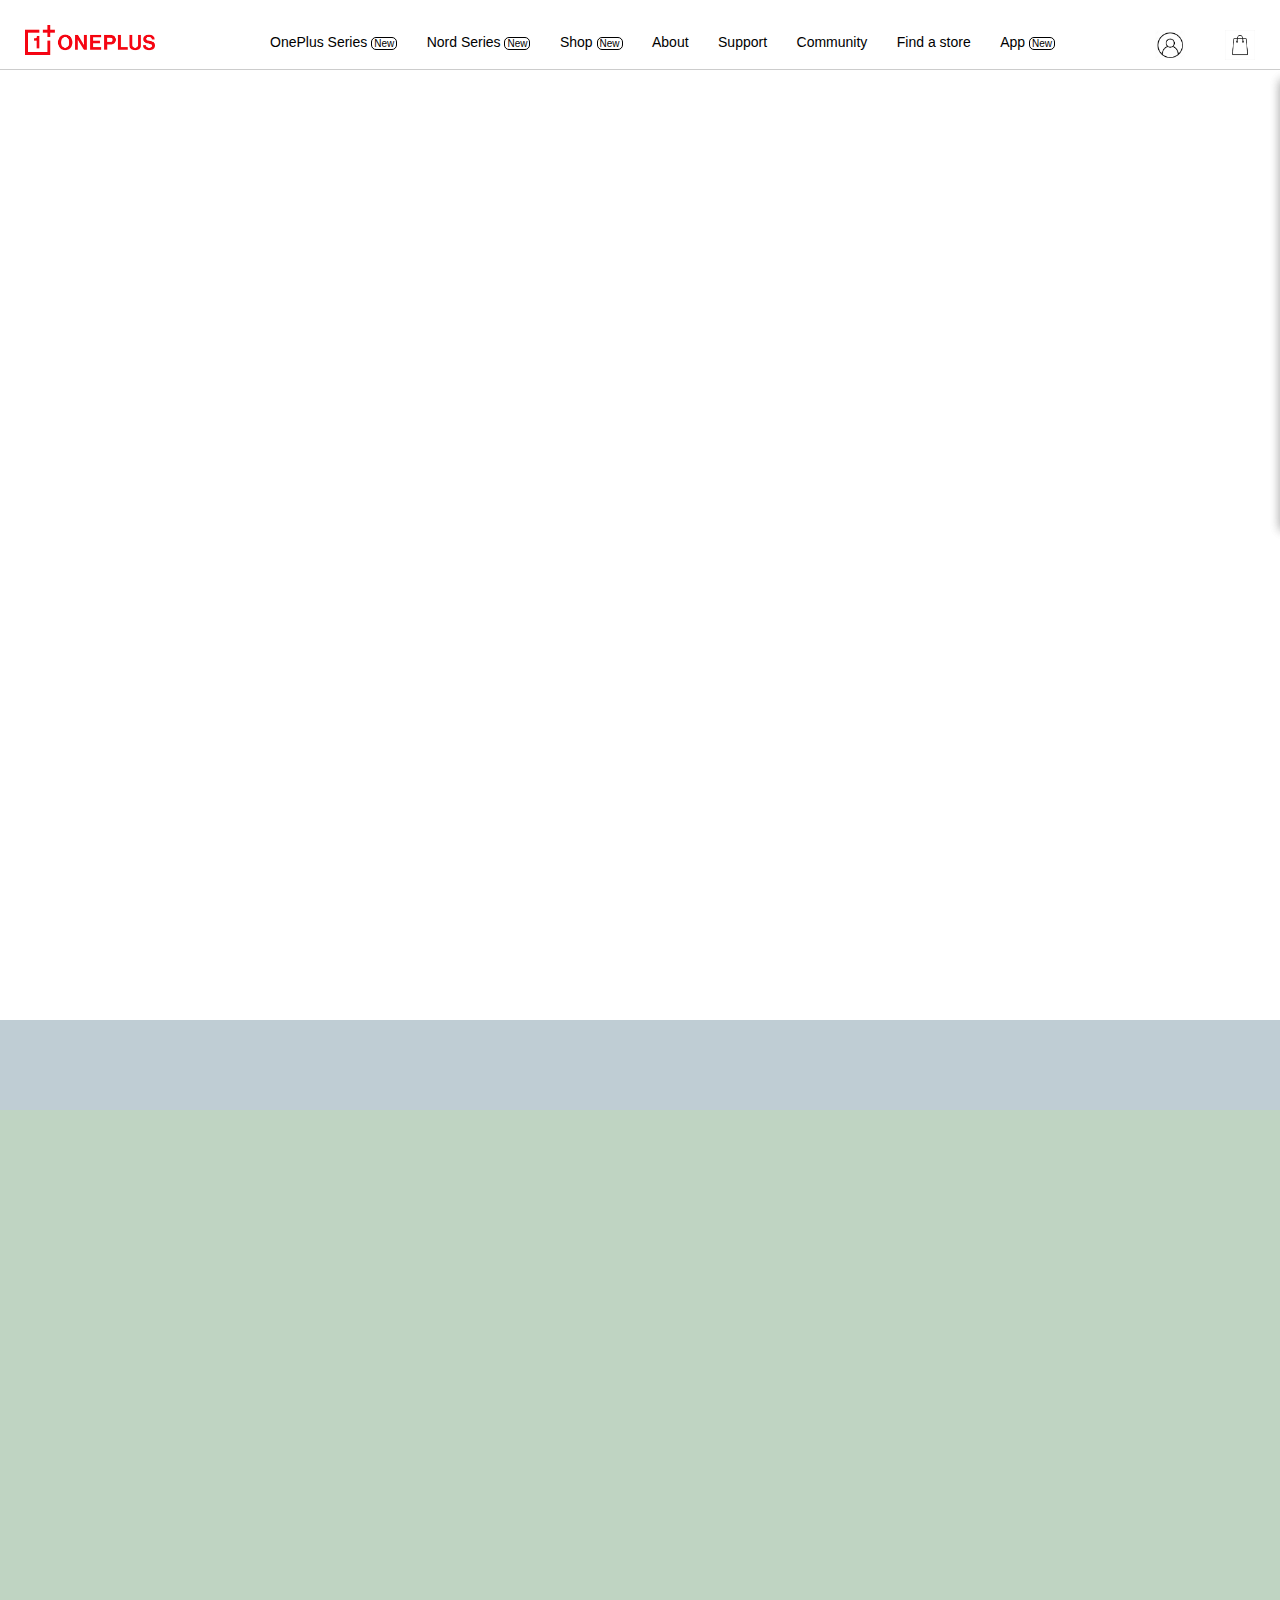
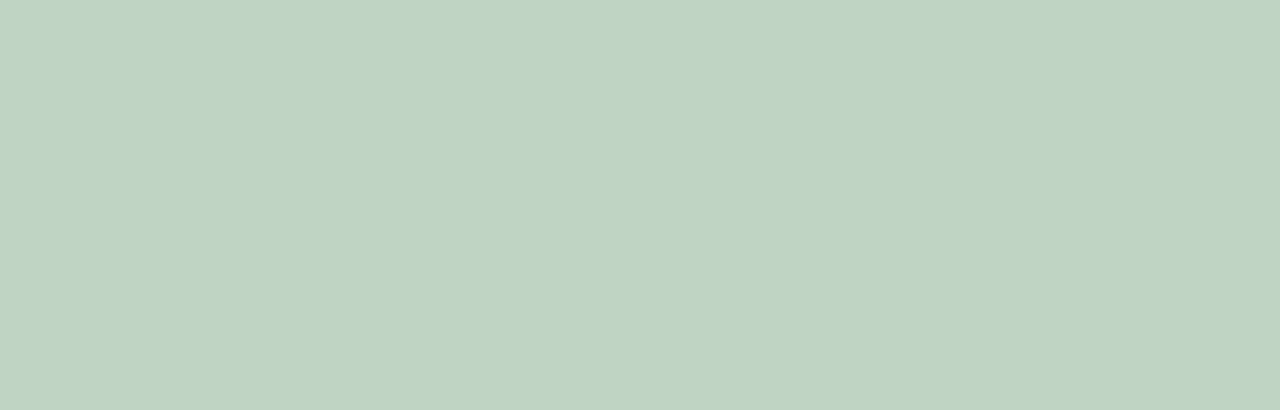
==== nav-one/nav-one.html @ dd42e16f "Separate Navigation One Finished" ====
<!DOCTYPE html>
<html lang="en">
<head>
    <meta charset="UTF-8">
    <meta http-equiv="X-UA-Compatible" content="IE=edge">
    <meta name="viewport" content="width=device-width, initial-scale=1.0">
    <link rel="stylesheet" href="./nav-one.css"/>
    <title>Animate Landing Page</title>
</head>
<!--<body onload="handleOnLoad()">-->
<body>    
    <div class="wrapper">
        <!--Start navigation one-->
        <nav class="nav-one">
            <div class="nav-one_wrapper">
                <div class = "nav-one_hamburger" onclick="openResponsiveMenu()"> 
                    <img class = "nav-one_img--hamburger" src="./images/hamburger.png"/>
                </div>
                <a class="nav-one_logo">
                    <img class="nav-one_img--logo" src="./images/logo.png"/>
                </a>
                <div class="nav-one_menu">
                    <p class="nav-one_close--responsive" onclick="closeResponsiveMenu()">X</p>
                    <ul>                        
                        <li>
                            <a class="nav-one_a" href="#" 
                            onmouseover="showMenu(navOneMenuOneSeries, '0px')" 
                            onmouseout="hideMenu(navOneMenuOneSeries, '-100%')">
                                OnePlus Series <span class="nav-one_span"> New </span>
                            </a>
                        </li>
                        <li>
                            <a class="nav-one_a" href="#" 
                            onmouseover="showMenu(navOneMenuNordSeries, '0px')" 
                            onmouseout="hideMenu(navOneMenuNordSeries, '-100%')">
                                Nord Series <span class="nav-one_span">New</span>
                            </a>
                        </li>
                        <li>
                            <a class="nav-one_a" href="#" 
                            onmouseover="showMenu(navOneMenuShop, '0px')" 
                            onmouseout="hideMenu(navOneMenuShop, '-100%')">
                                Shop <span class="nav-one_span"> New</span>
                            </a>
                        </li>                
                        <li><a class="nav-one_a" href="#">About</a></li>
                        <li><a class="nav-one_a" href="#">Support</a></li>
                        <li><a class="nav-one_a" href="#">Community</a></li>                
                        <li><a class="nav-one_a" href="#">Find a store</a></li>
                        <li><a class="nav-one_a" href="#">App <span class="nav-one_span"> New</span></a></li>                
                    </ul>
                    <div class="nav-one_avatar--responsive">
                        <img src="./images/avatar.jpg" alt="" class="nav-one_img--avatar-responsive">
                        <div class="">
                            <a class="nav-one_a nav-one_a--avatar-sign">SignIn</a>
                            <a class="nav-one_a nav-one_a--avatar-sign nav-one_a--avatar-sign-right">SignUp</a>
                        </div>
                    </div>
                </div>
                    <div class="nav-one_images">
                        <a href="#" class= "nav-one_img" 
                        onmouseover="showMenu(navOneMenuAvatar, '0px')" 
                        onmouseout="hideMenu(navOneMenuAvatar, '-350px')"
                        >
                            <img class="nav-one_img--avatar" src="images/avatar.jpg"/>
                        </a>
                        <a href="#" class= "nav-one_img nav-one_bag--pc" 
                        onmouseover="showMenu(navOneMenuBag, '0px')" 
                        onmouseout="hideMenu(navOneMenuBag, '-450px')">
                            <img class="nav-one_img--bag" src="images/bag.png"/>
                        </a>
                        <div class="nav-one_img nav-one_bag--mo" onclick="showMenu(navOneMenuBag, '0px')">
                            <img class="nav-one_img--bag" src="images/bag.png"/>
                        </div>
                    </div>
            </div>
                <!--Start OnePlusSeries Menu-->
            <div class="nav-one_menu--layer nav-one_menu--one-series "
            onmouseover="showMenu(navOneMenuOneSeries, '0px')" 
            onmouseout="hideMenu(navOneMenuOneSeries, '-100%')"
            >
                <div class="nav-one_close--menu"><h1>__</h1></div>
                <div class="nav-one_menu--flex ">                    
                    <div class="nav-one_item--menu">
                        <img src="./images/shop/green.jpg" alt="" class="nav-one_img--menu"/>
                        <p>OnePlus 9 Pro</p>
                    </div>
                    <div class="nav-one_item--menu">
                        <img src="./images/shop/light-blue1.jpg" alt="" class="nav-one_img--menu"/>
                        <p>OnePlus 9</p>
                    </div>
                    <div class="nav-one_item--menu">
                        <img src="./images/shop/orange.jpg" alt="" class="nav-one_img--menu"/>
                        <p>OnePlus 8T</p>
                    </div>
                    <div class="nav-one_item--menu">
                        <img src="./images/shop/green.jpg" alt="" class="nav-one_img--menu"/>
                        <p>OnePlus 8 Pro</p>
                    </div>
                    <div class="nav-one_item--menu">
                        <img src="./images/shop/light-blue1.jpg" alt="" class="nav-one_img--menu"/>
                        <p>OnePlus 8</p>
                    </div>
                    <div class="nav-one_item--menu">
                        <img src="./images/shop/orange.jpg" alt="" class="nav-one_img--menu"/>
                        <p>OnePlus 7T</p>
                    </div>
                </div>                                  
            </div>
                <!--End OnePlusSeries Menu-->
                <!--Start NordSeries Menu-->
            <div class="nav-one_menu--layer nav-one_menu--nord-series"
            onmouseover="showMenu(navOneMenuNordSeries, '0px')" 
            onmouseout="hideMenu(navOneMenuNordSeries, '-100%')"
            >
                <div class="nav-one_menu--flex nav-one_menu--flex-center">
                    <div class="nav-one_item--menu">
                        <img src="./images/shop/green.jpg" alt="" class="nav-one_img--menu"/>
                        <p>N10GT</p>
                    </div>
                    <div class="nav-one_item--menu">
                        <img src="./images/shop/orange.jpg" alt="" class="nav-one_img--menu"/>
                        <p>N 100</p>
                    </div>
                </div>
            </div>
            <!--End NordSeries menu-->
            <!--Start Shop Menu-->
            <div class="nav-one_menu--layer nav-one_menu--shop"
                onmouseover="showMenu(navOneMenuShop, '0px')" 
                onmouseout="hideMenu(navOneMenuShop, '-100%')"
            >
                <div class="nav-one_menu--flex ">
                    <div class="nav-one_item--menu">
                        <img src="./images/shop/green.jpg" alt="" class="nav-one_img--menu"/>
                        <p>Phone</p>
                    </div>
                    <div class="nav-one_item--menu">
                        <img src="./images/shop/cases.jpg" alt="" class="nav-one_img--menu"/>
                        <p>Cases and protection</p>
                    </div>
                    <div class="nav-one_item--menu">
                        <img src="./images/shop/powers.jpg" alt="" class="nav-one_img--menu"/>
                        <p>Power and Cables</p>
                    </div>
                    <div class="nav-one_item--menu">
                        <img src="./images/shop/audio.jpg" alt="" class="nav-one_img--menu"/>
                        <p>Audio</p>
                    </div>
                    <div class="nav-one_item--menu">
                        <img src="./images/shop/bundle.jpg" alt="" class="nav-one_img--menu"/>
                        <p>Bundle</p>
                    </div>
                    <div class="nav-one_item--menu">
                        <img src="./images/shop/gear.jpg" alt="" class="nav-one_img--menu"/>
                        <p>Gear</p>
                    </div>
                    <div class="nav-one_item--menu">
                        <img src="./images/shop/gear.jpg" alt="" class="nav-one_img--menu"/>
                        <p>Gear</p>
                    </div>
                </div>
            </div>
            <!--End Shop Menu-->
            <!--Start Avatar Menu-->
            <div class="nav-one_menu--avatar" 
                onmouseover="showMenu(navOneMenuAvatar, '0px')" 
                onmouseout="hideMenu(navOneMenuAvatar, '-350px')">
                <ul class="nav-one_ul--avatar">
                    <li> <a href="#" class="nav-one_a nav-one_a--avatar">Orders</a></li> 
                    <li> <a href="#" class="nav-one_a nav-one_a--avatar">Account</a></li> 
                    <li> <a href="#" class="nav-one_a nav-one_a--avatar">Refer a friend</a></li> 
                    <li> 
                        <a href="#" class="nav-one_a nav-one_a--avatar">
                            OnePlus Club
                            <span class="nav-one_span--avatar"> New</span>
                        </a>
                    </li> 
                </ul>
                <ul class="nav-one_ul--avatar-sign">
                    <a class="nav-one_a nav-one_a--avatar-sign">SignIn</a>
                    <a class="nav-one_a nav-one_a--avatar-sign nav-one_a--avatar-sign-right">SignUp</a>
                </ul>
            </div> 
            <!--End Avatar Menu-->
            <!--Start Shopping Cart-->
            <div class="nav-one_menu--bag"
                onmouseover="showMenu(navOneMenuBag, '0px')" 
                onmouseout="hideMenu(navOneMenuBag, '-450px')"
            >
                <div class="nav-one_menu-header--bag">
                    <div class="nav-one_menu-title--bag">
                        <h3>Your Cart</h3>
                        <h1 class="nav-one_menu-close--bag" onclick="hideMenu(navOneMenuBag, '-450px')">x</h1>
                    </div>
                    <p class="nav-one_menu-subtitle--bag">You are 100$ away from free shipping. </p>
                </div>
                <div class="nav-one_menu-cart--bag">
                    <div class="nav-one_menu-filter--bag">
                        <p class="nav-one_menu-message--bag">Your shopping cart is empty now, bat it doesn't have to be.</p>
                    </div>
                </div>
                <div class="nav-one_menu-buttons--bag">
                    <button class="nav-one_menu-button--bag">OnePlus Series</button> 
                    <button class="nav-one_menu-button--bag"> Nord Series</button>
                    <button class="nav-one_menu-button--bag">Shop</button>
                </div>
                <div class="nav-one_menu-button--shop">
                    <button class="nav-one_menu-button--bag nav-one_menu-button--bag-shop">Go shopping</button>
                </div>
            </div>
            <!--End Shopping Cart-->
        </nav>
        
        <script type="text/javascript" src="./nav-one.js"></script>
        <!--End navigation one-->
        <!--start section one-->
        <div class="section-one flex-two">
            <div class="flex-two_item"></div>
            <div class="flex-two_item"></div>
        </div>
        <!--End section one-->
        <!--start section two-->
        <div class="section-two fixed"></div>
        <!--End section two-->            
        <!--Start section three-->
        <div class="section-three parallax"></div>
        <!--End section three-->
        <!--Start section four-->
        <div class="section-four flex-three">
            <div class="flex-three_item"></div>
            <div class="flex-three_item">
                <div class="flex-two">
                    <div class="flex-two_item"></div>
                    <div class="flex-two_item"></div>
                </div>
            </div>
            <div class="flex-three_item"></div>
        </div>
        <!--End section four-->
        <!--Start section five-->
        <div class="section-five zoom"></div>
        <!--End section five-->
        <!--Start section six-->
        <div class="section-six transparent"></div>
        <!--End section six-->     

    </div>
    
</body>
</html>
---- nav-one/nav-one.css ----
/*Main*/
*{
    padding: 0;
    margin: 0;
    box-sizing: border-box;
}
html{
    overflow-x: hidden;
    scroll-behavior: smooth;
}
body{
    font-family:"Roman-55","Helvetica Neue","Helvetica","Arial",sans-serif;
    color: #323232;
    font-size: 1em;
    line-height: 1.2;
    overflow-x: hidden;
    position: relative;
    font-feature-settings: "salt";
    -webkit-font-feature-settings: "salt";
    -moz-font-feature-settings: "salt";
}
li{
    display: inline-block;
}
a{
    text-decoration:none;
    cursor: pointer;
    padding: 5px;
}
/*Main*/
/*Start Navigation One*/
.nav-one{
    border-bottom: 1px solid #ccc;
    height: 70px;
    width: 100%;
}
.nav-one_wrapper{
    display: flex;
    flex-direction: row;
    justify-content:space-between;
    align-items: center;
    flex-wrap: wrap;
    padding: 20px;
    width: 100%;
}
.nav-one_link:hover{
    border-bottom: 2px solid #EF2E4F;
}
.nav-one_hamburger{
    display:none;
}
.nav-one_img--hamburger{
    width: 30px;
}
.nav-one_close--responsive{
    display: none;
}
.nav-one_avatar--responsive{
    display: none;    
}
.nav-one_logo{
    cursor: pointer;
}
.nav-one_img--logo{
    width: 130px;
}
.nav-one_a{
    color: #000000;
    margin-left: 10px;
    padding-left: 10px;
    padding-bottom: 20px;
    font-size: 14px;
    line-height: 2;
}
.nav-one_span{
    border: 1px solid #000;
    border-radius: 5px;
    padding: 0px 2px;
    font-size: 10px;
    -webkit-border-radius: 5px;
    -moz-border-radius: 5px;
    -ms-border-radius: 5px;
    -o-border-radius: 5px;
}
.nav-one_a:hover{
    border-bottom: 2px solid #EF2E4F;
}
.nav-one_images{
    display: flex;
    flex-direction: row;
    align-items: center;
    justify-content:space-between;
    position: relative;
}
.nav-one_img{
    border-bottom: 2px solid transparent;
    cursor: pointer;
    padding-bottom: 5px;
    margin-bottom: -12px;
}
.nav-one_img--avatar{
    width: 30px;
    margin-right: 10px;
}
.nav-one_img:hover{
    border-bottom:2px solid #EF2E4F;
}
.nav-one_bag--mo{
    display: none;
}
.nav-one_img--bag{
    width:30px;
    margin-left: 20px;
}
.nav-one_menu--layer{
    width: 100%;
    position: absolute;
    top: 70px;
    right: -100%;
    background-color:#fff;
    z-index: 20;
    padding: 70px 200px;
}
.nav-one_close--menu{
    display: none;
    text-align: end;
    padding: 0px 20px;
    margin-top: -20px;
}
.nav-one_menu--flex{
    display: flex;
    flex-direction:row;
    justify-content: flex-start;
    align-items: center;
    flex-wrap: wrap;
}
.nav-one_item--menu{
    width: 15%;
    margin: 20px;
    text-align:center;
}
.nav-one_img--menu{
    width: 100%;
    object-fit: cover;
    margin-bottom: 10px;
}
    /*Start OnePlus Menu*/
.nav-one_menu--one-series{
    height: 100vh;
}
    /*End OnePlus Menu*/
    /*Start Nord menu*/
.nav-one_menu--nord-series{
    height: 50vh;
}
.nav-one_menu--flex-center{
    justify-content: center;
}
    /*End Nord Menu*/
    /*Start Shop Menu*/
.nav-one_menu--shop{
    height: 100vh;
}
    /*End Shop Menu*/
    /*Start Avatar Menu*/
.nav-one_menu--avatar{
    width: 350px;
    height: 50vh;
    padding: 30px 20px 30px 10px;
    position: absolute;
    top: 70px;
    right: -350px;
    background-color:#fff;
    z-index: 20;
    box-shadow: 0 10px 10px rgba(0, 0, 0, 0.2);
    transition-delay: 0.2s;
}
.nav-one_ul--avatar{
    display: flex;
    flex-direction: column;
    justify-content:space-between;
}
.nav-one_a--avatar{
    border-bottom: 1px solid #ccc;
    color: #ccc;
    padding: 12px;
    display: block;
}
.nav-one_span--avatar{
    color: #EB0028;
    border: 1px solid #EB0028;
    padding: 1px 5px;
    font-size: 12px;
    border-radius: 5px;
    margin-left: 10px;
    -webkit-border-radius: 5px;
    -moz-border-radius: 5px;
    -ms-border-radius: 5px;
    -o-border-radius: 5px;
}
.nav-one_a--avatar:hover{
    color: #000000;
}
.nav-one_ul--avatar-sign{
    border-bottom: 1px solid #ccc;
    padding: 17px 10px;
    text-align: right;
}
.nav-one_a--avatar-sign{
    color:#13b6ec;
    padding: 0px 10px;
}
.nav-one_a--avatar-sign-right{
    border-left: 1px solid #13b6ec;

}
    /*End Avatar Menu*/
    /*Start Shopping Cart -Bag*/
.nav-one_menu--bag{
    width: 450px;
    height: 50vh;
    position: absolute;
    top: 70px;
    right: -450px;
    background-color: #fff;
    z-index: 20;
    padding: 10px;
    box-shadow: 0 10px 10px rgba(0, 0, 0, 0.2);
}
.nav-one_menu-title--bag{
    display: none;
}
.nav-one_menu-subtitle--bag{
    padding: 20px;
}
.nav-one_menu-cart--bag{
    height: 55%;
    border-top: 4px solid rgba(204, 204, 204, 0.5);
    background-image: url(./images/bag.png);
    background-size: 100px;
    background-repeat: no-repeat;
    background-position: center;
}
.nav-one_menu-filter--bag{
    width: 100%;
    height: 100%;
    background-color: rgba(255, 255, 255, 0.9);
    padding: 20px;
}
.nav-one_menu-message--bag{
    margin:  auto;
    text-align: center;
    padding: 20px;
}
.nav-one_menu-buttons--bag{
    display: none;
}
.nav-one_menu-button--bag{
    width: 100%;
    padding: 10px;
    margin: 10px auto;
    background-color: #fff;
    border-color: #ccc;
}
.nav-one_menu-button--shop{
    padding: 30px 20px;
    border-top: 1px solid #ccc;
}
.nav-one_menu-button--bag-shop:hover{
    background-color: #000000;
    color: #fff;
}
    /*End Shopping Cart - Bag*/

/*End Navigation One*/

/*START RESPONSIVE*/
@media screen and (max-width:1050px){
    /*Start Navigation One*/
    .nav-one_wrapper{
        padding: 10px;
    }
    .nav-one_hamburger{
        display:block;
    }
    .nav-one_img--logo{
        width: 110px;
    }    
    .nav-one_menu{
        display:none;
    }
    .nav-one_close--menu{
        display: block;
    }
    .nav-one_menu--responsive{
        width: 100%;
        height:100vh;
        background-color: #fff;
        padding: 20px;
        position: absolute;
        top: 0px;
        left: 0px;
        z-index: 20;
    }
    .nav-one_menu--responsive .nav-one_close--responsive{
        display: flex;
    }
    .nav-one_menu--responsive ul{
        display: flex;
        flex-direction: column;
        padding: 20px;
    }
    .nav-one_menu--responsive ul li{
        border-bottom: 1px solid #ccc;
        padding: 10px 0px;
    }
    .nav-one_menu--responsive .nav-one_avatar--responsive{
        display: flex;
        flex-direction: row;
        justify-content:space-between;
        align-items: center;
        padding: 20px 30px;
        border-bottom: 1px solid #ccc;
    }    
    .nav-one_img--avatar-responsive{
        width: 30px;
        height: 30px;
        object-fit: cover;
    }
    .nav-one_menu--layer{
        padding: 20px;
    }
    .nav-one_menu--layer p{
        font-size: 8px;
    }
    /*Start Avatar Menu*/
    .nav-one_img--avatar{
        display:none;
    }
    .nav-one_menu--avatar{
        display:none;
    }
    /*End Navigation One*/
}
@media screen and (max-width:768px){
    /*Start Navigation One*/
    .nav-one{
        height: 50px;
    }    
   .nav-one_menu--avatar{
    display: none;
    }    
            /*Start Shopping Cart - Bag*/
    .nav-one_bag--mo{
        display: block;
    }
    .nav-one_bag--pc{
        display: none;
    }    
   .nav-one_menu--bag{
        width: 100%;
        height: 100vh;
        top: 0px;
    }       
    .nav-one_menu-title--bag{
        display: flex;
        flex-direction: row;
        justify-content:space-between;
        align-items: center;
        padding: 10px;
    }
    .nav-one_menu-close--bag{
        color: #b3b3b3;
    } 
    .nav-one_menu-buttons--bag{
        height: 35%;
        border-top: 1px solid #ccc;
        padding: 10px;
        display: block;
    }
    .nav-one_menu-button--shop{
        display: none;
    }
        /*End Shopping Cart - Bag*/
    /*End Navigation one*/
}

/*END RESPONSIVE*/

/*Start Section one*/
.section-one{
    margin-top:50px;
    height: 100vh;
}
/*End Section one*/
/*Start Section two*/
.section-two{
    height: 10vh;
    background-color: #bfcdd4;
}
/*End Section two*/
/*Start Section three*/
.section-three{
    height: 100vh;
    background-color: #bfd4c2;
}
/*End Section three*/
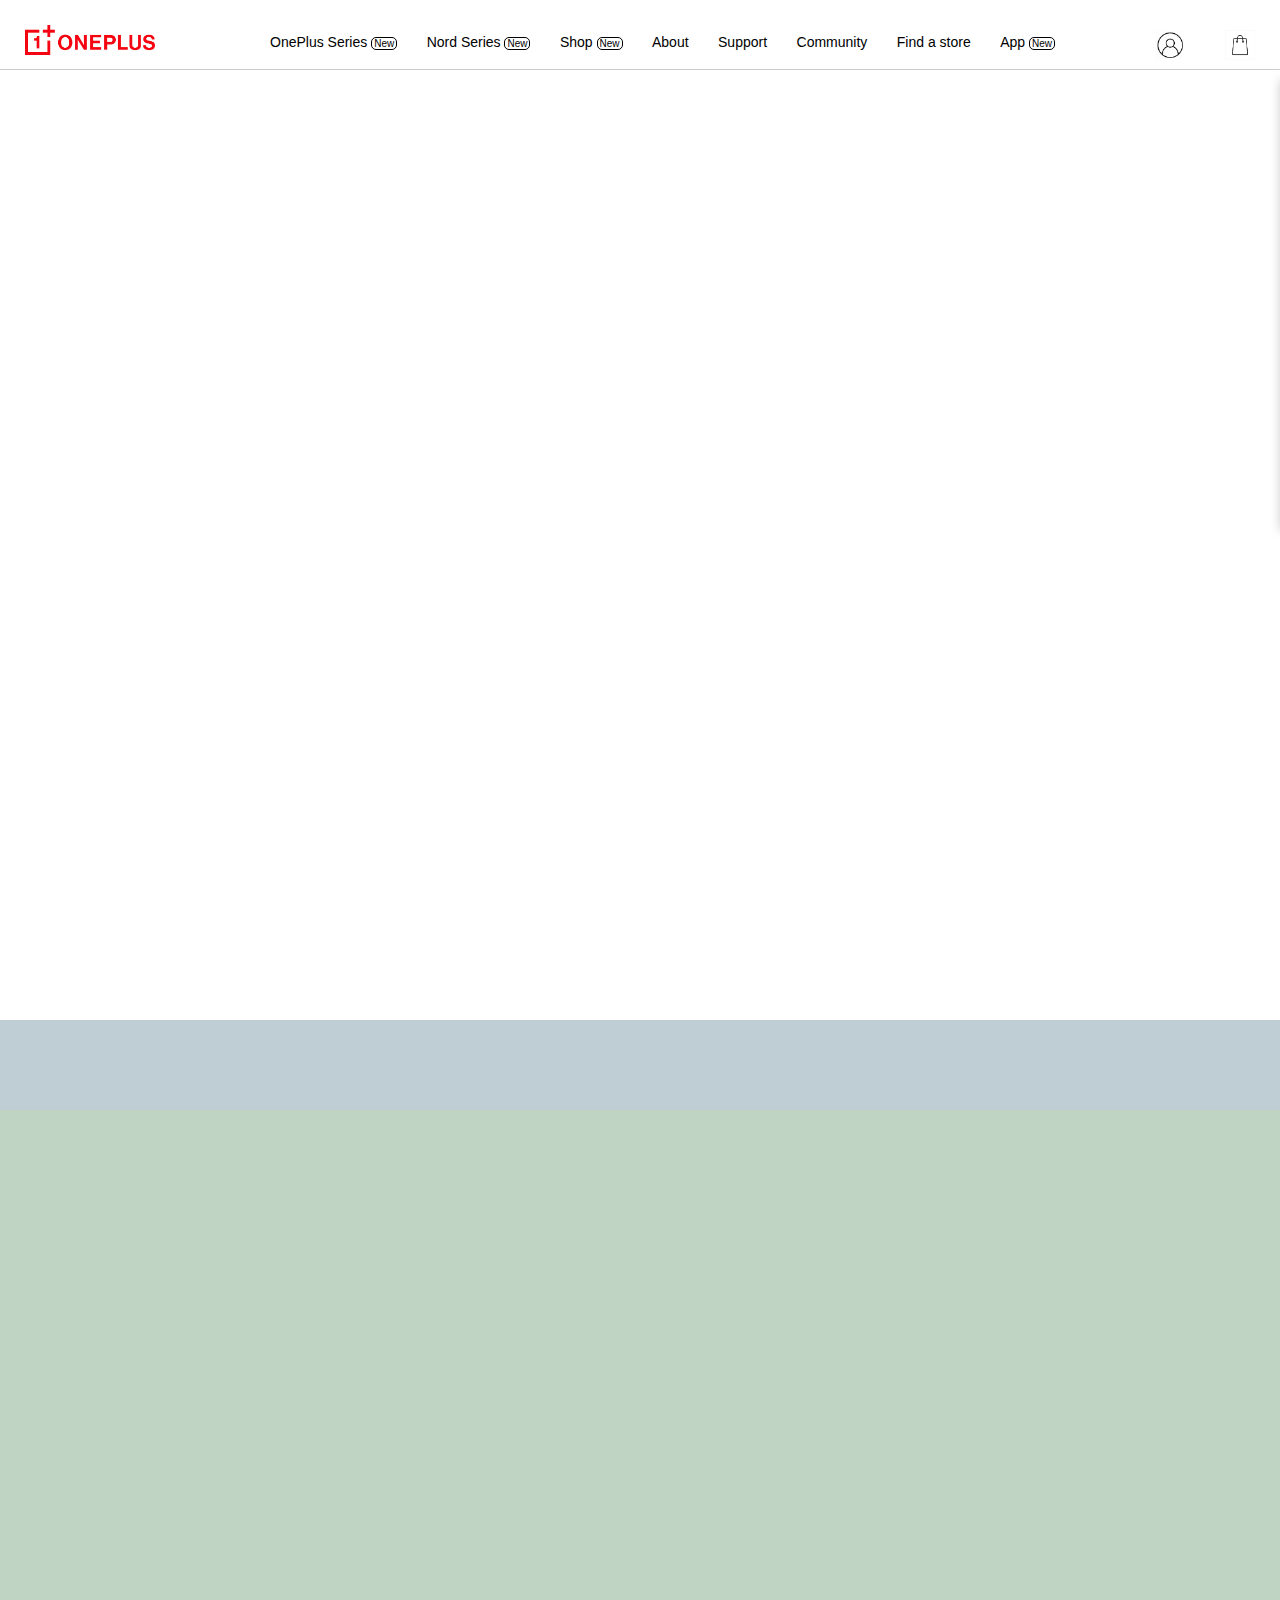
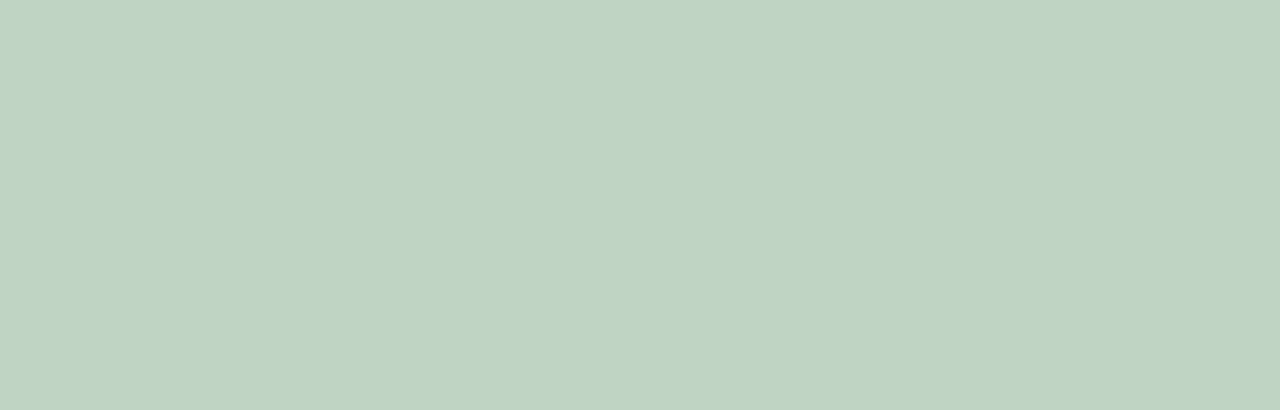
==== commit 274dd7ab: "Refactoring bag-menu" ====
--- a/nav-one/nav-one.html
+++ b/nav-one/nav-one.html
@@ -66,7 +66,7 @@
                         </a>
                         <a href="#" class= "nav-one_img nav-one_bag--pc" 
                         onmouseover="showMenu(navOneMenuBag, '0px')" 
-                        onmouseout="hideMenu(navOneMenuBag, '-450px')">
+                        onmouseout="hideMenu(navOneMenuBag, '-100%')">
                             <img class="nav-one_img--bag" src="images/bag.png"/>
                         </a>
                         <div class="nav-one_img nav-one_bag--mo" onclick="showMenu(navOneMenuBag, '0px')">
@@ -186,12 +186,12 @@
             <!--Start Shopping Cart-->
             <div class="nav-one_menu--bag"
                 onmouseover="showMenu(navOneMenuBag, '0px')" 
-                onmouseout="hideMenu(navOneMenuBag, '-450px')"
+                onmouseout="hideMenu(navOneMenuBag, '-100%')"
             >
                 <div class="nav-one_menu-header--bag">
                     <div class="nav-one_menu-title--bag">
                         <h3>Your Cart</h3>
-                        <h1 class="nav-one_menu-close--bag" onclick="hideMenu(navOneMenuBag, '-450px')">x</h1>
+                        <h1 class="nav-one_menu-close--bag" onclick="hideMenu(navOneMenuBag, '-100%')">x</h1>
                     </div>
                     <p class="nav-one_menu-subtitle--bag">You are 100$ away from free shipping. </p>
                 </div>
--- a/nav-one/nav-one.css
+++ b/nav-one/nav-one.css
@@ -221,7 +221,7 @@
     height: 50vh;
     position: absolute;
     top: 70px;
-    right: -450px;
+    right: -100%;
     background-color: #fff;
     z-index: 20;
     padding: 10px;
